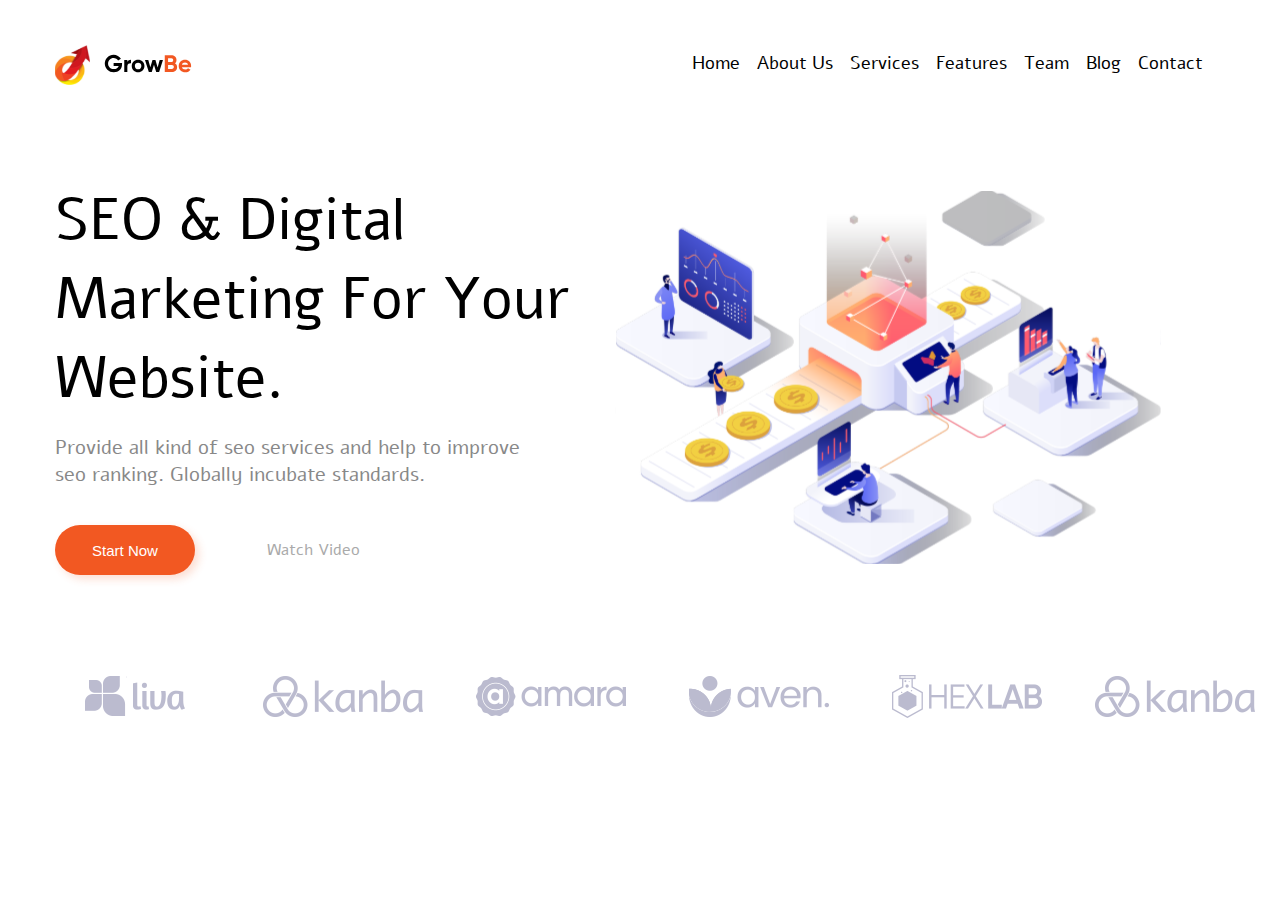
==== index.html @ dfabb14c "Для деплоя" ====
<!DOCTYPE html>
<html lang="en">
<head>
    <meta charset="UTF-8">
    <meta name="viewport" content="width=device-width, initial-scale=1.0">
    <title>Document</title>
    <link rel="preconnect" href="https://fonts.googleapis.com">
    <link rel="preconnect" href="https://fonts.gstatic.com" crossorigin>
    <link href="https://fonts.googleapis.com/css2?family=Alef:wght@400;700&display=swap" rel="stylesheet">
    <link rel="stylesheet" href="style.css">
</head>
<body>
<div class="header center">
    <img class="logo_img" src="img/Logo.svg" alt="">
    <div class="menu__bar">
        <a class="bar__links" href="#">Home</a>
        <a class="bar__links" href="#">About Us</a>
        <a class="bar__links" href="#">Services</a>
        <a class="bar__links" href="#">Features</a>
        <a class="bar__links" href="#">Team</a>
        <a class="bar__links" href="#">Blog</a>
        <a class="bar__links" href="#">Contact</a>
    </div>
</div>
<div class="top__content center">
    <div class="top__text">
        <h1 class="top__SEO">SEO & Digital Marketing For Your Website.</h1>
        <p class="top__pro">Provide all kind of seo services and help to improve seo ranking. Globally incubate standards.</p>
        <div class="top__button">
            <button class="button__left" type="button">Start Now</button>
            <a class="button__right" href="#">Watch Video</a>
        </div>
    </div>
    <img class="top__img" src="img/Image.svg" alt="image">
</div>
<div class="logo center">
    <img class="logo_fut_img" src="img/logo1.svg" alt="image">
    <img class="logo_fut_img" src="img/logo2.svg" alt="image">
    <img class="logo_fut_img" src="img/logo3.svg" alt="image">
    <img class="logo_fut_img" src="img/logo4.svg" alt="image">
    <img class="logo_fut_img" src="img/logo5.svg" alt="image">
    <img class="logo_fut_img" src="img/logo6.svg" alt="image">
</div>
</body>
</html>
---- style.css ----
* {
    margin: 0;
    padding: 0;
}
body {
    font-family: 'Alef', sans-serif;
}

.header {
    display: flex;
    gap: 500px;
}
.logo_img {
    margin-top: 45px;
}
.menu__bar{
    margin-top: 51px;
    display: flex;
    gap: 17px;
}

.bar__links {
    color: #000;
    font-size: 18px;
    font-style: normal;
    font-weight: 400;
    line-height: normal;
    text-decoration: none;
}

.bar__links:hover {
    color: #F25822;
}

.center {
    padding-left: calc(50% - 585px);
    padding-right: calc(50% - 585px);
}


.top__content {
    margin-top: 95px;
    display: flex;
    flex-direction: row;
    flex-wrap: nowrap;
    justify-content: center;
    align-items: center;
    gap: 39px;
}

.top_text {
    margin-top: 60px;
}
.top__SEO {
    font-size: 58px;
    font-style: normal;
    font-weight: 400;
    line-height: normal;
}

.top__pro {
    width: 466px;
    padding-top: 17px;
    font-size: 20px;
    font-style: normal;
    font-weight: 400;
    line-height: normal;
    color: #888888;
}

.top__button {
    display: flex;
    margin-top: 37px;
    gap: 72px;
    align-items: center;
}
.button__left {
    width: 140px;
    height: 50px;
    flex-shrink: 0;
    border-radius: 50px;
    background: #F25822;
    box-shadow: 4px 4px 8px 0px rgba(242, 88, 34, 0.20);
    color: #FFFFFF;
    font-size: 15px;
    font-style: normal;
    font-weight: 400;
    line-height: normal;
    border: 0;
}
.button__right {
    color: #AAA;
    text-decoration: none;
}
.logo {
    margin-top: 97px;
    display: flex;
    gap: 48px;
}
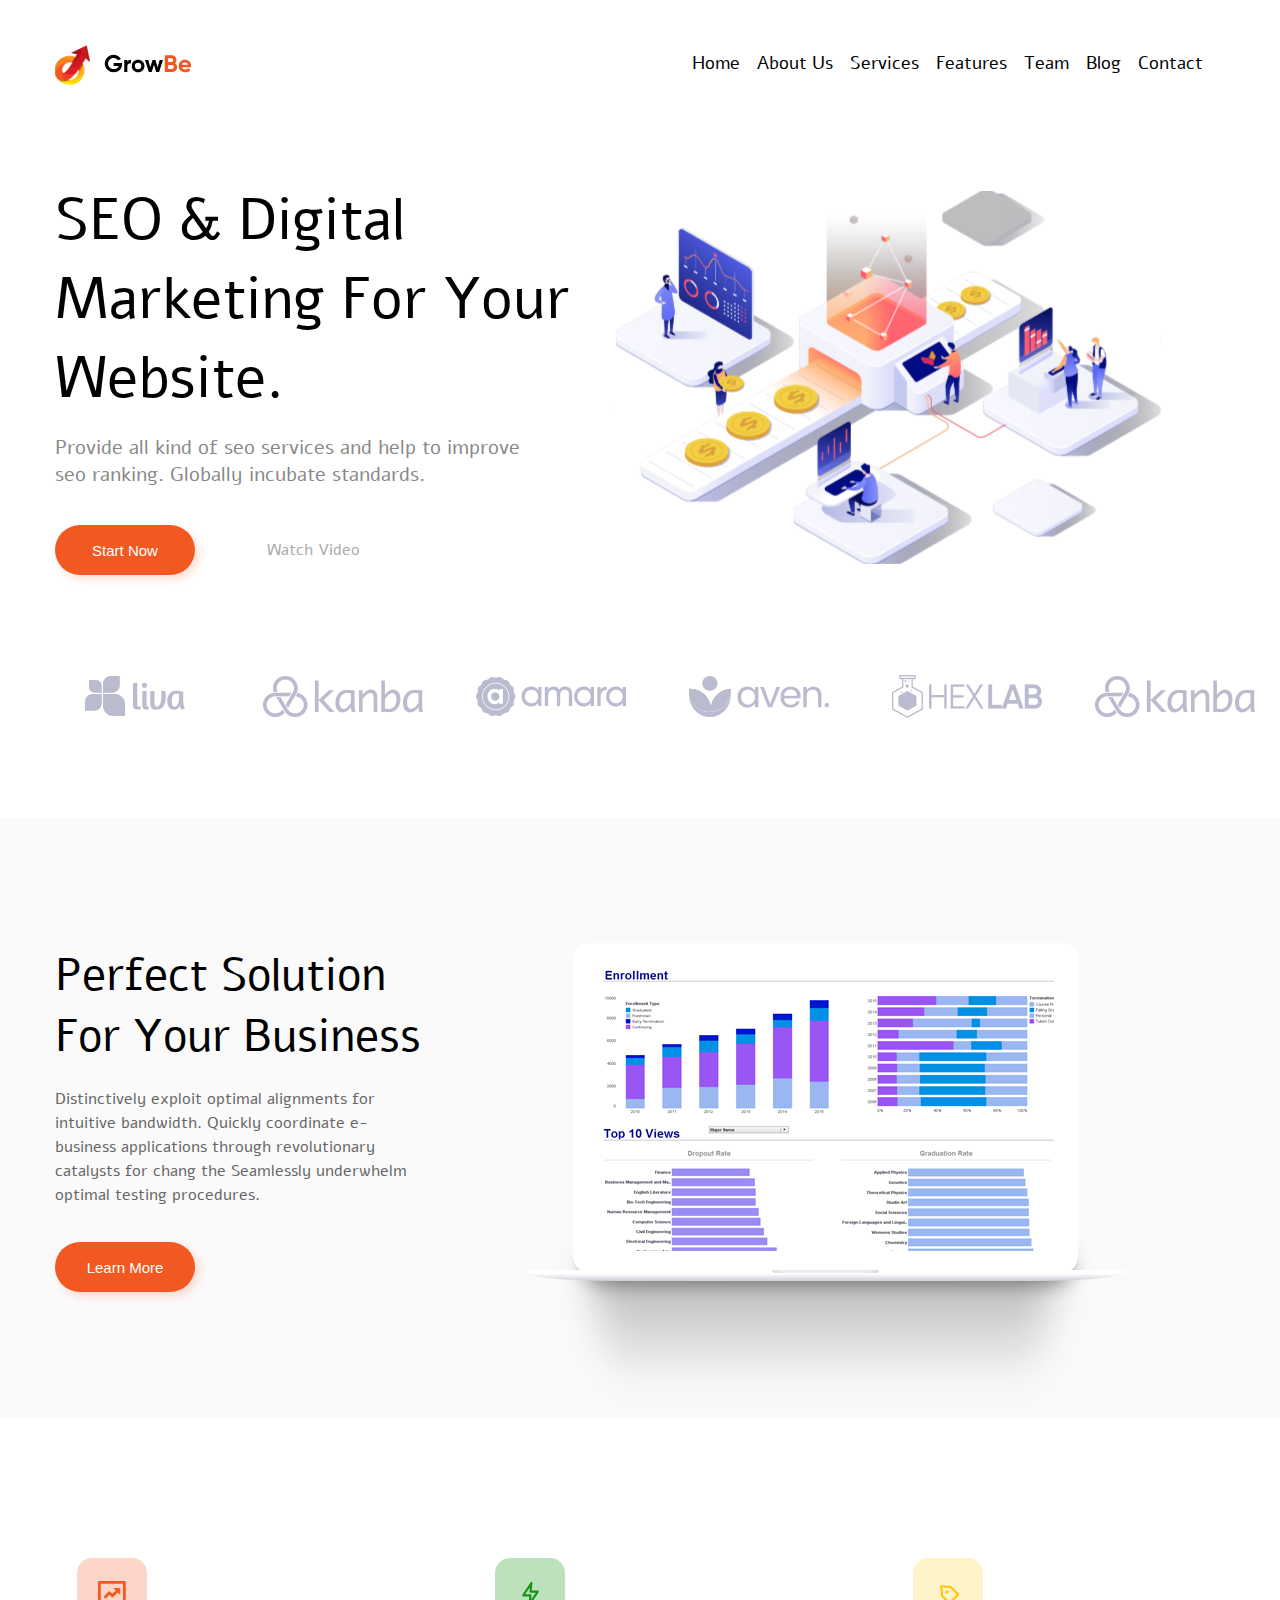
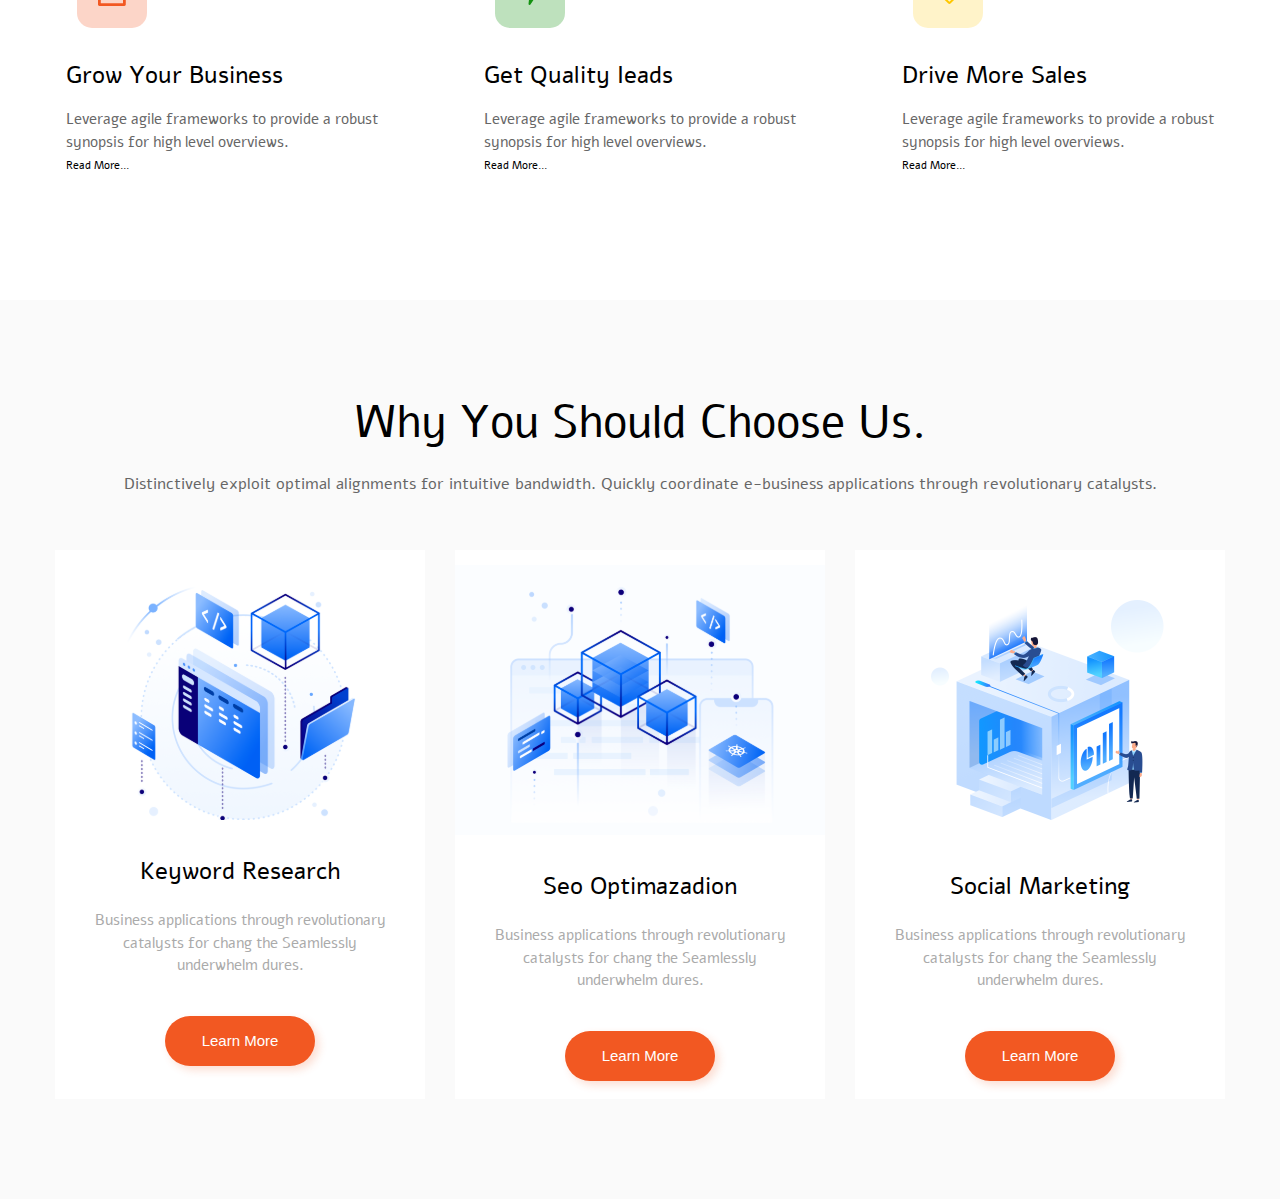
==== commit 8cbdf5eb: "fore deploy" ====
--- a/index.html
+++ b/index.html
@@ -3,7 +3,7 @@
 <head>
     <meta charset="UTF-8">
     <meta name="viewport" content="width=device-width, initial-scale=1.0">
-    <title>Document</title>
+    <title>GrowBe</title>
     <link rel="preconnect" href="https://fonts.googleapis.com">
     <link rel="preconnect" href="https://fonts.gstatic.com" crossorigin>
     <link href="https://fonts.googleapis.com/css2?family=Alef:wght@400;700&display=swap" rel="stylesheet">
@@ -25,7 +25,8 @@
 <div class="top__content center">
     <div class="top__text">
         <h1 class="top__SEO">SEO & Digital Marketing For Your Website.</h1>
-        <p class="top__pro">Provide all kind of seo services and help to improve seo ranking. Globally incubate standards.</p>
+        <p class="top__pro">Provide all kind of seo services and help to improve seo ranking. Globally incubate
+            standards.</p>
         <div class="top__button">
             <button class="button__left" type="button">Start Now</button>
             <a class="button__right" href="#">Watch Video</a>
@@ -41,5 +42,63 @@
     <img class="logo_fut_img" src="img/logo5.svg" alt="image">
     <img class="logo_fut_img" src="img/logo6.svg" alt="image">
 </div>
+<div class="about__us center">
+    <div class="about__text">
+        <h1 class="about__us_text1">Perfect Solution For
+            Your Business</h1>
+        <h1 class="about__us_text2">Distinctively exploit optimal alignments for intuitive bandwidth. Quickly
+            coordinate e-business applications through revolutionary catalysts for
+            chang the Seamlessly underwhelm optimal testing procedures.</h1>
+        <div class="about__btn">
+            <button class="about__us_btn" type="button">Learn More</button>
+        </div>
+    </div>
+    <img class="about__img" src="img/macbook.svg" alt="img">
+</div>
+<div class="features">
+    <div class="features__content features1">
+        <img class="feature_icon" src="img/feature_icon1.svg" alt="img">
+        <h1 class="features__text1">Grow Your Business</h1>
+        <h1 class="features__text2">Leverage agile frameworks to provide a robust synopsis for high level overviews.</h1>
+        <a class="features__lick" href="#">Read More...</a>
+    </div>
+    <div class="features__content features2">
+        <img class="feature_icon" src="img/feature_icon2.svg" alt="img">
+        <h1 class="features__text1">Get Quality Ieads</h1>
+        <h1 class="features__text2">Leverage agile frameworks to provide a robust synopsis for high level overviews.</h1>
+        <a class="features__lick" href="#">Read More...</a>
+    </div>
+    <div class="features__content features3">
+        <img class="feature_icon" src="img/feature_icon3.svg" alt="img">
+        <h1 class="features__text1">Drive More Sales</h1>
+        <h1 class="features__text2">Leverage agile frameworks to provide a robust synopsis for high level overviews.</h1>
+        <a class="features__lick" href="#">Read More...</a>
+    </div>
+</div>
+<div class="services center">
+    <p class="services__text1">Why You Should Choose Us.</p>
+    <h1 class="services__text2">Distinctively exploit optimal alignments for intuitive bandwidth. Quickly coordinate e-business
+        applications through revolutionary catalysts.</h1>
+    <div class="rectangle">
+        <div class="rectangle__content rectangle1">
+            <img class="rectangle__img" src="img/rectangle_icon1.svg" alt="img">
+            <h1 class="rectangle__text1">Keyword Research</h1>
+            <h1 class="rectangle__text2">Business applications through revolutionary catalysts for chang the Seamlessly underwhelm dures.</h1>
+            <button class="rectangle__btn" type="button">Learn More</button>
+        </div>
+        <div class="rectangle__content rectangle2">
+            <img class="rectangle__img" src="img/rectangle_icon2.svg" alt="img">
+            <h1 class="rectangle__text1">Seo Optimazadion</h1>
+            <h1 class="rectangle__text2">Business applications through revolutionary catalysts for chang the Seamlessly underwhelm dures.</h1>
+            <button class="rectangle__btn" type="button">Learn More</button>
+        </div>
+        <div class="rectangle__content rectangle3">
+            <img class="rectangle__img" src="img/rectangle_icon3.svg" alt="img">
+            <h1 class="rectangle__text1">Social Marketing</h1>
+            <h1 class="rectangle__text2">Business applications through revolutionary catalysts for chang the Seamlessly underwhelm dures.</h1>
+            <button class="rectangle__btn" type="button">Learn More</button>
+        </div>
+    </div>
+</div>
 </body>
 </html>--- a/style.css
+++ b/style.css
@@ -2,6 +2,7 @@
     margin: 0;
     padding: 0;
 }
+
 body {
     font-family: 'Alef', sans-serif;
 }
@@ -10,10 +11,12 @@
     display: flex;
     gap: 500px;
 }
+
 .logo_img {
     margin-top: 45px;
 }
-.menu__bar{
+
+.menu__bar {
     margin-top: 51px;
     display: flex;
     gap: 17px;
@@ -51,6 +54,7 @@
 .top_text {
     margin-top: 60px;
 }
+
 .top__SEO {
     font-size: 58px;
     font-style: normal;
@@ -74,6 +78,7 @@
     gap: 72px;
     align-items: center;
 }
+
 .button__left {
     width: 140px;
     height: 50px;
@@ -88,13 +93,203 @@
     line-height: normal;
     border: 0;
 }
+
 .button__right {
     color: #AAA;
     text-decoration: none;
 }
+
 .logo {
     margin-top: 97px;
+    margin-bottom: 96px;
     display: flex;
     gap: 48px;
 }
 
+.about__us {
+    display: flex;
+    background-color: #FAFAFA;
+    flex-wrap: nowrap;
+    justify-content: space-evenly;
+    align-items: flex-start;
+    flex-direction: row;
+}
+
+.about__us_text1 {
+    padding-top: 127px;
+
+    color: #000;
+    font-size: 45px;
+    font-style: normal;
+    font-weight: 400;
+    line-height: normal;
+}
+
+.about__us_text2 {
+    padding-top: 20px;
+    color: #666;
+
+    font-size: 16px;
+    font-style: normal;
+    font-weight: 400;
+    line-height: 150%; /* 24px */
+}
+
+.about__btn {
+    padding-top: 35px;
+}
+
+.about__us_btn {
+    width: 140px;
+    height: 50px;
+    flex-shrink: 0;
+    border-radius: 50px;
+    background: #F25822;
+    box-shadow: 4px 4px 8px 0px rgba(242, 88, 34, 0.20);
+    color: #FFFFFF;
+    font-size: 15px;
+    font-style: normal;
+    font-weight: 400;
+    line-height: normal;
+    border: 0;
+}
+
+.features {
+    padding-top: 100px;
+    padding-bottom: 100px;
+    display: grid;
+    grid-template-columns: 370px 370px 370px;
+    gap: 48px;
+    justify-content: center;
+}
+
+.features__content {
+    padding-bottom: 25px;
+}
+
+.features__content:hover {
+    background: #FFF;
+    box-shadow: 15px 25px 56px 6px rgba(0, 0, 0, 0.06);
+}
+
+.feature_icon {
+    padding-top: 40px;
+    margin-left: 40px;
+}
+
+.features__text1 {
+    padding-top: 25px;
+    margin-left: 29px;
+    color: #000;
+    font-size: 24px;
+    font-style: normal;
+    font-weight: 400;
+    line-height: normal;
+}
+
+.features__text2 {
+    padding-top: 17px;
+    margin-left: 29px;
+
+    color: #666;
+    font-size: 15px;
+    font-style: normal;
+    font-weight: 400;
+    line-height: 150%;
+}
+
+.features__lick {
+    padding-top: 25px;
+    margin-left: 29px;
+    text-decoration: none;
+
+    color: #000;
+    font-size: 11px;
+    font-style: normal;
+    font-weight: 400;
+    line-height: 150%;
+}
+
+.services {
+    background-color: #FAFAFA;
+    text-align: center;
+}
+
+.services__text1 {
+    padding-top: 92px;
+    color: #000;
+
+    font-size: 45px;
+    font-style: normal;
+    font-weight: 400;
+    line-height: normal;
+}
+
+.services__text2 {
+    padding-top: 19px;
+    color: #666;
+
+    font-size: 16px;
+    font-style: normal;
+    font-weight: 400;
+    line-height: 150%;
+}
+
+.rectangle {
+    padding-bottom: 100px;
+    padding-top: 54px;
+    display: grid;
+    grid-template-columns: 370px 370px 370px;
+    gap: 30px;
+}
+
+.rectangle__content {
+    /*border: 1px solid #000000;*/
+    text-align: center;
+    width: 370px;
+    height: 549px;
+    background-color: #FFFFFF;
+}
+
+.rectangle__img {
+    padding-top: 15px;
+}
+
+.rectangle__text1 {
+    padding-top: 29px;
+    color: #000;
+
+    font-size: 24px;
+    font-style: normal;
+    font-weight: 400;
+    line-height: normal;
+}
+
+.rectangle__text2 {
+    padding-top: 22px;
+    color: #AAA;
+    width: 310px;
+    padding-left: 30px;
+
+    font-size: 15px;
+    font-style: normal;
+    font-weight: 400;
+    line-height: 150%;
+}
+
+.rectangle__btn {
+    margin-top: 39px;
+
+    width: 150px;
+    height: 50px;
+    flex-shrink: 0;
+    border-radius: 50px;
+    background: #F25822;
+    box-shadow: 4px 4px 8px 0px rgba(242, 88, 34, 0.20);
+    color: #FFFFFF;
+    font-size: 15px;
+    font-style: normal;
+    font-weight: 400;
+    line-height: normal;
+    border: 0;
+}